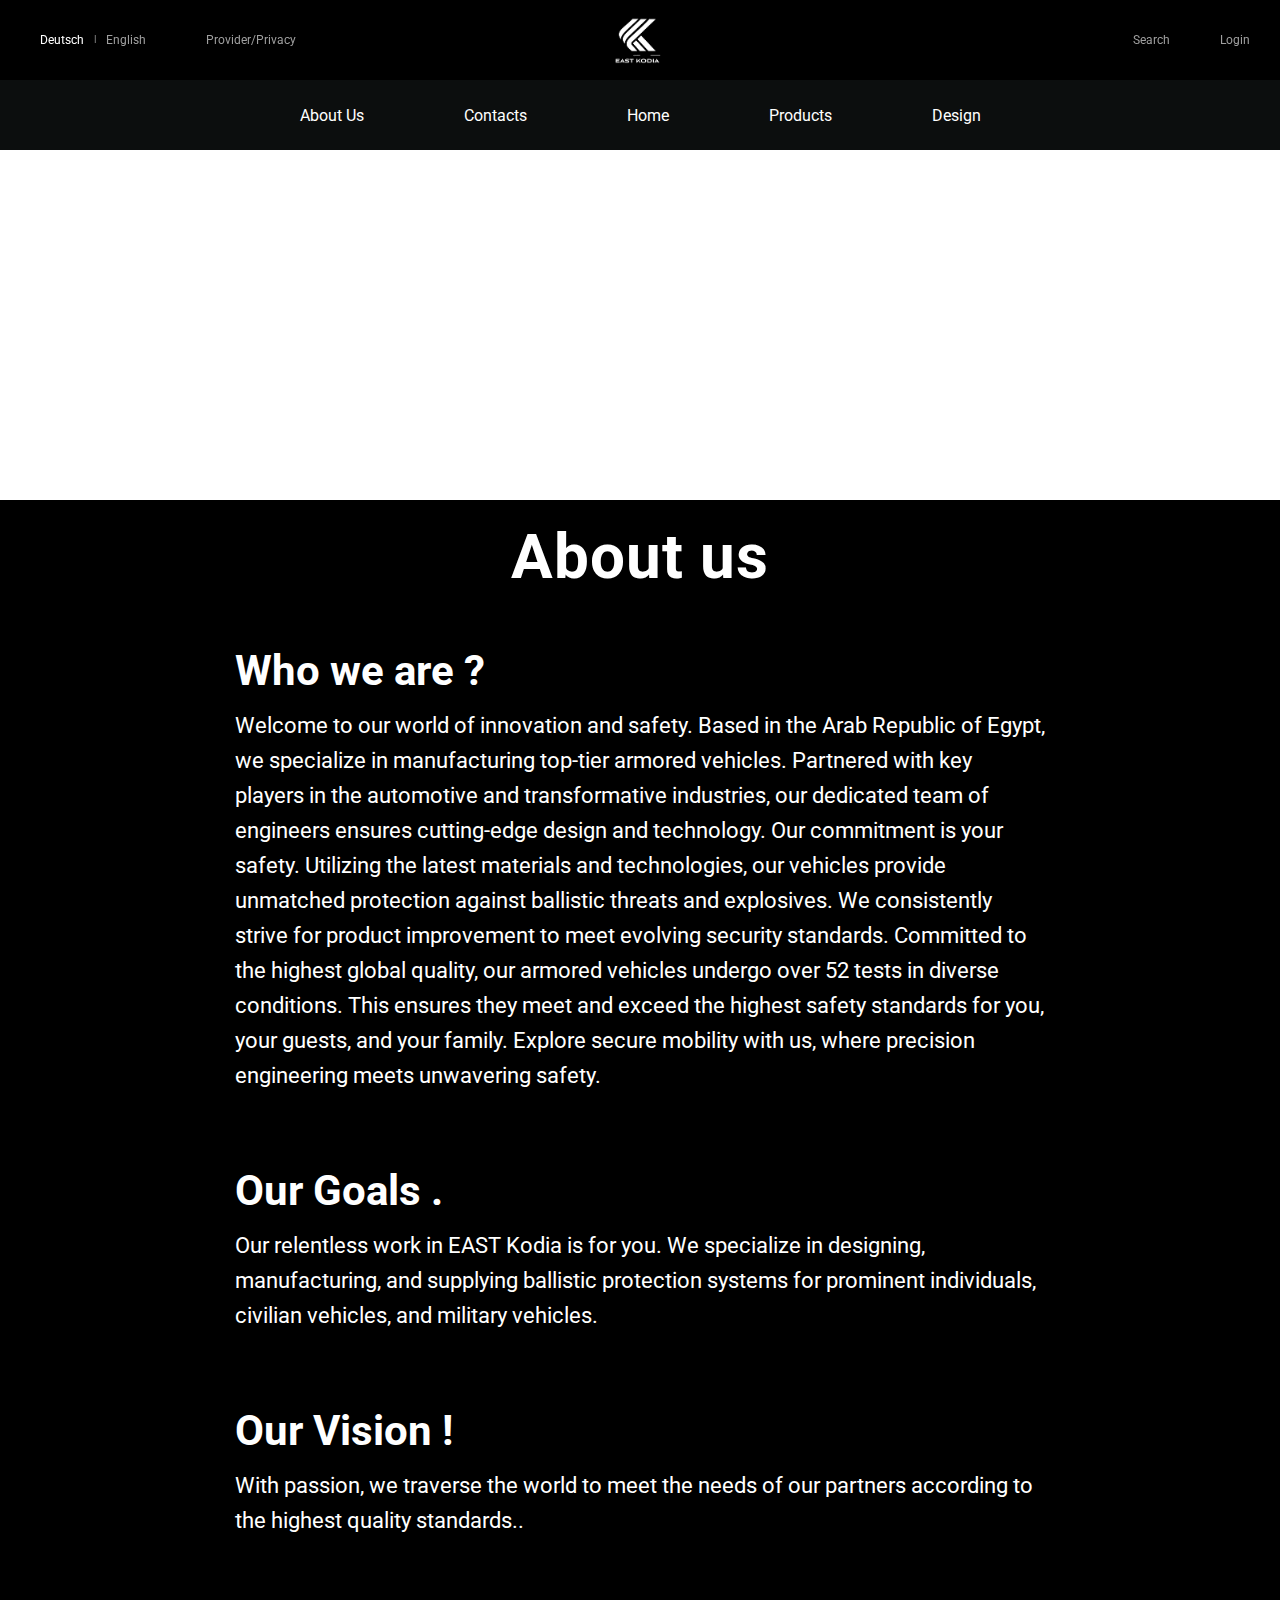
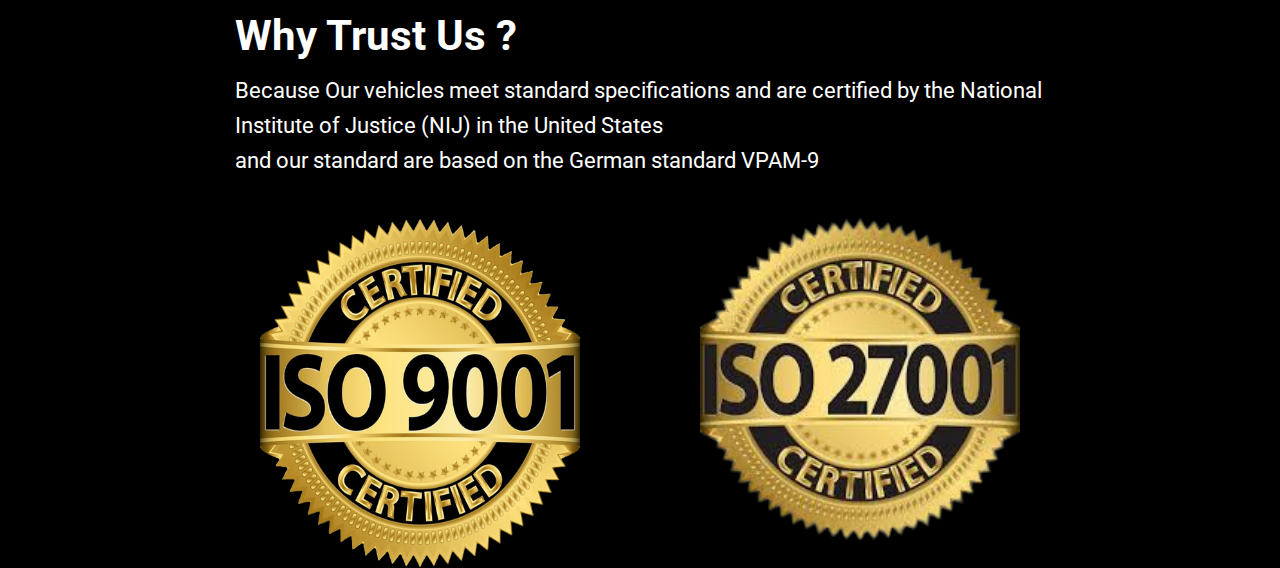
==== aboutus.html @ 2b7315d4 "first commit" ====
<!DOCTYPE html>
<html lang="en">

<head>
    <meta charset="UTF-8">
    <meta name="viewport" content="width=device-width, initial-scale=1.0">
    <link rel="stylesheet" href="style.css">
    <link rel="stylesheet" href="style2.css">
    <link rel="stylesheet" href="aboutus.css">
    <link rel="icon" href="./assets/alpha.png">
    <title>EAST KODIA | About us</title>
    <!-- fontawesome -->
    <link rel="stylesheet" href="https://cdnjs.cloudflare.com/ajax/libs/font-awesome/6.4.2/css/all.min.css"
        integrity="sha512-z3gLpd7yknf1YoNbCzqRKc4qyor8gaKU1qmn+CShxbuBusANI9QpRohGBreCFkKxLhei6S9CQXFEbbKuqLg0DA=="
        crossorigin="anonymous" referrerpolicy="no-referrer" />

</head>

<body>
    <!-- Start navbar -->
    <div class="layout-menu"></div>

    <nav>
        <!--S Main nav -->
        <div class="main-nav desktop-nav parallax-element container">
            <!-- Left -->
            <div class="main-nav-left">
                <div class="flex">
                    <span class="link-btn lang yes active " data-language="yes">Deutsch</span>
                    <span style="color:#9F9F9F;font-size:10px">|</span>
                    <span class="link-btn lang no " data-language="no">English</span>
                </div>
                <div class="link-btn">
                    Provider/Privacy
                </div>
            </div>


            <!-- Right  -->
            <div class="main-nav-right">
                <span class="link-btn">
                    Search
                </span>
                <span class="link-btn">
                    Login
                </span>
            </div>
        </div>
        <!--E Main nav -->

        <!-- small Nav -->
        <div>
            <div class="bottom-nav parallax-element">
                <!-- <a href="#">Art & Culture</a>
                 <a href="#">Sustainability</a>
                 <a href="index2.html">Design</a>
                 <a href="#">Innovation</a>
                 <a href="#">Exclusive</a>
                 <a href="#">Vehicles</a> -->
                <a href="./aboutus.html">About Us</a>
                <a href="#">Contacts</a>
                <a href="/index.html">Home</a>
                <a href="#">Products</a>
                <a href="index2.html">Design</a>
            </div>
        </div>
        <!-- small Nav -->


        <!-- S logo in middle  -->
        <div class="logo">
            <div class="main-nav-middle">
                <img src="./assets/alpha.png" alt="Logo" class="nav-image" />
            </div>
        </div>
        <!--E logo in middle  -->


        <!-- S Mobile Nav -->
        <div class="mobile-nav container parallax-element">
            <span class="mobile-nav-btn">Search</span>
            <span class="mobile-nav-btn menu">Menu</span>
        </div>
        <!-- E  Mobile Nav -->
    </nav>

    <!-- End navbar -->

    <!-- Start Section one -->
    <div class="aboutus-background">
        <div class="about-bg"></div>
        <p class="ourMessage">Your safety and your vehicles are our responsibility</p>
    </div>
    <section class="aboutusContainer">
        <div class="aboutus">
            <h1>About us </h1>

            <div>
                <div class="aboutus-info">

                    <div class="aboutus-text">
                        <h2>Who we are ? </h2>
                        <p>Welcome to our world of innovation and safety. Based in the Arab Republic of Egypt, we
                            specialize in manufacturing top-tier armored vehicles. Partnered with key players in the
                            automotive and transformative industries, our dedicated
                            team of engineers ensures cutting-edge design and technology. Our commitment is your safety.
                            Utilizing the latest materials and technologies, our vehicles provide unmatched protection
                            against ballistic threats and explosives.
                            We consistently strive for product improvement to meet evolving security standards.
                            Committed to the highest global quality, our armored vehicles undergo over 52 tests in
                            diverse conditions. This ensures they meet and exceed
                            the highest safety standards for you, your guests, and your family. Explore secure mobility
                            with us, where precision engineering meets unwavering safety.</p>
                    </div>
                    <div class="aboutus-text">
                        <h2>Our Goals . </h2>
                        <p> Our relentless work in EAST Kodia is for you. We specialize in designing, manufacturing, and
                            supplying ballistic protection systems for prominent individuals, civilian vehicles, and
                            military vehicles.</p>
                    </div>
                    <div class="aboutus-text">
                        <h2>Our Vision ! </h2>
                        <p>With passion, we traverse the world to meet the needs of our partners according to the
                            highest quality standards..</p>
                    </div>

                    <div class="aboutus-text">
                        <h2>Why Trust Us ? </h2>
                        <p>Because Our vehicles meet standard specifications and are certified by the National Institute
                            of Justice (NIJ) in the United States
                            <br /> and our standard are based on the German standard VPAM-9
                        </p>
                    </div>
                </div>




            </div>

            <div class="cert">
                <img src="./assets/iso9001-removebg-preview.png" />
                <img src="./assets/27-removebg-preview.png" />
            </div>

    </section>
    <!-- end Section one -->
    <script src="./script.js"></script>
</body>

</html>
---- style.css ----
@import url("https://fonts.googleapis.com/css2?family=Roboto:wght@300;400;500;700&display=swap");
@import url("https://fonts.googleapis.com/css2?family=Crimson+Pro:ital,wght@0,200;0,300;0,400;0,500;0,600;0,700;0,800;1,500;1,600;1,700;1,800&family=Playfair+Display:wght@400;500;600;700;800&display=swap");

:root {
  --gray: #9f9f9f;
  --main-color: white;
}

* {
  margin: 0;
  padding: 0;
  box-sizing: border-box;
  font-family: "Roboto", sans-serif;
}

ul,
li {
  list-style: none;
}

a {
  text-decoration: none;
  color: white;
}

body,
html {
  margin: 0;
  padding: 0;
  overflow-x: hidden;
}

body {
  overflow-x: hidden;
}

.container {
  padding: 30px;
}

.flex {
  display: flex;
}

/* Start navbar */
nav {
  position: fixed;
  top: 0;
  width: 100vw;
  height: 80px;
  background: black;
  z-index: 30;
}

.main-nav,
.mobile-nav {
  display: flex;
  width: 100%;
  height: 80px;
  justify-content: space-between;
  align-items: center;
  color: white;
}

@media (max-width: 1024px) {
  .desktop-nav {
    display: none;
  }
}

.main-nav-left {
  display: flex;
  align-items: center;
  flex: 1;
  gap: 50px;
}

.main-nav-right {
  display: flex;
  flex: 1;
  justify-content: end;
  gap: 50px;
}

.link-btn {
  display: block;
  color: var(--gray);
  font-size: 12px;
  cursor: pointer;
  z-index: 10;
}

.link-btn:hover {
  color: white;
  transition: all 0.8s;
}

.lang {
  margin: 0 10px;
}

.nav-image {
  width: 133px;
  margin-top: 5px;
  margin-right: 5px;
}

.logo {
  position: fixed;
  top: 0;
  text-align: center;
  margin: auto;
  width: 100%;
}

.parallax-element {
  width: 100%;
  position: fixed;
  top: 0;
  left: 0;
  transform: translateY(0);
  opacity: 1;
  transition: transform 0.7s ease, opacity 0.4s ease;
  z-index: 3;
}

/* bottom nav  */
.bottom-nav {
  display: flex;
  justify-content: center;
  align-items: center;
  /* gap: 50px; */
  margin-top: 80px;
  height: 70px;
  width: 100%;
  background: #0c0e0e;
  color: white;
  cursor: pointer;
  color: var(--gray);
}

.bottom-nav a {
  transition: transform 0.8s ease, opacity 0.4s ease;
  padding: 20px 50px;
  /* background: red; */
  transition: all 0.8s ease-in-out;
}

/* bottom nav  */

/* S Mobile nav */

.mobile-nav {
  display: none;
}

@media (max-width: 1024px) {
  .mobile-nav {
    display: flex;
  }

  .bottom-nav {
    display: none;
    flex-direction: column;
    top: 30%;
    background: none;
    transition: all 0.8s ease-in-out;
  }
}

.mobile-nav-btn {
  color: var(--gray);
  cursor: pointer;
}

/* layout */
.layout-menu {
  position: fixed;
  inset: 0;
  background-color: rgba(0, 0, 0, 0.8);
  box-shadow: 0 4px 6px rgba(0, 0, 0, 0.8);
  height: 0;
  transition: all 0.8s ease-in-out;
  z-index: 25;
}

@media (min-width: 1024px) {
  .layout-menu {
    display: none;
  }

  .bottom-nav {
    display: flex;
  }
}

/*E  Mobile nav */

/* End navbar */

/* Start Hero Section  */
.hero {
  position: relative;
  height: 100vh;
}

.hero-img {
  background-image: url("./assets/hero.avif");
  width: 100%;
  height: 100%;
  object-fit: cover;
  background-position: center;
  background-size: cover;
  background-repeat: no-repeat;
  transition: all 0.8s;
}

.section-2-img {
  background-image: url("./assets/section2.avif");
  width: 100%;
  height: 100%;
  object-fit: cover;
  background-position: center;
  background-size: cover;
  background-repeat: no-repeat;
}

@media (max-width: 768px) {
  .hero-img {
    background-image: url("./assets/mobile-hero.avif");
    background-repeat: no-repeat;
  }
}

.shadow {
  position: absolute;
  bottom: 0;
  background: linear-gradient(to top,
      rgba(0, 0, 0, 1) 0%,
      rgba(0, 0, 0, 0) 100%);

  /* Other styles for the element */
  width: 100%;
  height: 400px;
  z-index: 3;
}

.shadow-top {
  position: absolute;
  top: 0px;
  background: linear-gradient(to bottom, rgba(0, 0, 0, 1) 0%, rgba(0, 0, 0, 0) 100%);
  width: 100%;
  height: 400px;
  z-index: 3;
}

.hero .text {
  position: absolute;
  display: flex;
  flex-direction: column;
  gap: 20px;
  top: 40%;
  margin: 0 100px;
  z-index: 4;
  width: 60ch;
  color: white;
}

.hero h2 {
  font-family: "Playfair Display", serif;
  font-size: 36px;
  font-weight: 300;
}

.hero h2 span {
  font-family: "Playfair Display", serif;
}

.hero p {
  font-family: "Playfair Display", serif !important;
}

button {
  width: 150px;
  padding: 8px 8px;
  border-radius: 50px;
  cursor: pointer;
  border: none;
  outline: none;
  transition: all 0.4s;
}

button:hover {
  scale: 1.04;
}

@media (max-width: 767px) {
  .hero .text {
    text-align: center;
    margin: 0;
    width: 100%;
  }

  .hero .text h2 {
    font-size: 26px;
  }

  .hero .text p {
    font-size: 14px;
  }

  .hero button {
    margin: auto;
  }
}

/* Snap scroll */
/* E Snap scroll */
/* End Hero Section  */

/* Start Features Section */

.features {
  background-color: white;
  width: 80vw;
  min-height: 100vh;
  margin: auto;
}

.f-container {
  display: flex;
  width: 100%;
  margin: 150px 0;
}

.f-card {
  flex: 1;
  background-color: white;
  display: flex;
  flex-direction: column;
  gap: 15px;
  /* max-height: 600px; */
}

.f-card:hover {
  cursor: url(https://cdn-icons-png.flaticon.com/512/7193/7193153.png), auto;
}

.f-card p {
  font-size: 18px;
  transition-delay: 40ms;
}

.f-card h3 {
  font-size: 32px;
  font-weight: normal;
  font-family: "Playfair Display", serif;
  transition-delay: 30ms;
}

.features .f-card .img {
  background-position: bottom;
  background-size: cover;
  transition-delay: 20ms;
}

.features .f-card .img:hover {
  scale: 1.02;
  transition: all 0.65s ease;
}

.f-right {
  flex: 1;
  display: flex;
  flex-direction: column;
  margin-top: 350px;
}

.img-r-one {
  background-image: url("./assets/f-second.avif");
  width: 100%;
  aspect-ratio: 16 / 9;
}

.img-r-two {
  background-image: url("./assets/f-four.avif");
  width: 100%;
  aspect-ratio: 16 / 9;
}

.f-left {
  flex: 1;
  display: flex;
  flex-direction: column;
  gap: 150px;
}

.img-l-one {
  background-image: url("./assets/f-one.avif");
  width: 70%;
  aspect-ratio: 9/ 12;
}

.img-l-two {
  background-image: url("./assets/f-three.avif");
  width: 80%;
  aspect-ratio: 16 / 9;
}

.img-l-last {
  background-image: url("./assets/f-last.avif");
  width: 70%;
  aspect-ratio: 9/ 12;
}

.hidden {
  opacity: 0;
  transition: all 0.7s;
  filter: blur(1px);
}

.f-left .hidden {
  margin-left: -100%;
}

.f-left .show {
  margin-left: 0;
}

.f-right .hidden {
  margin-left: 100%;
}

.f-right .show {
  margin-left: 0;
}

.show {
  opacity: 1;
  filter: blur(0);
}

@media (max-width: 768px) {
  .f-container {
    flex-direction: column;
  }

  .f-right {
    margin: 150px 0;
    gap: 150px;
  }

  .f-left *,
  .f-right * {
    width: 100%;
  }
}

@media (prefers-reduced-motion) {
  .hidden {
    transition: none;
  }
}

/* End Features Section */

/*start  Grand section */
.grand {
  position: relative;
  height: 100vh;
  background-image: url("./assets/grand-section.avif");
  width: 100%;
  background-position: 45% 50%;
  background-repeat: no-repeat;
  background-size: cover;
}

.grand .text {
  position: absolute;
  display: flex;
  flex-direction: column;
  gap: 20px;
  top: 20%;
  margin: 0 50px;
  z-index: 4;
  width: 90ch;
  color: white;
}

.grand .text p {
  font-size: 18px;
}

.grand .text h2 {
  font-family: "Playfair Display", serif;
  font-size: 60px;
  font-weight: 300;
}

.grand button {
  font-size: 16px;
  width: 180px;
  padding: 15px;
  background-color: white;
}

@media (max-width: 767px) {
  .grand .text {
    width: 30ch;
    margin: 0 40px;
    top: 2%;
    gap: 0;

  }

  .grand .text h2 {
    font-size: 55px;
    font-weight: 500;
    margin-bottom: 30px;
  }

  .grand .text p {
    margin-top: 35px;
    font-size: 21px;


  }

  .grand button {
    height: 69px;
    font-weight: 400;
    width: 200px;
    font-size: 18px;
  }

}


/* end end section */







/* .animated-text * {
  opacity: 0;
}

.animated-text span:nth-child(1) {
  transition: all 0.2s;
  opacity: 1;
}

.animated-text span:nth-child(2) {
  transition: all 0.4s;
  opacity: 1;
}

.animated-textspan:nth-child(3) {
  transition: all 0.6s;
  opacity: 1;
}

.animated-text span:nth-child(4) {
  transition: all 0.8s;
  opacity: 1;
} */


/* show text */
.a,
.b,
.c,
.d,
.e,
.f {
  opacity: 0;
}

/*end show text */


/* social media section */

.socialMedia {
  text-align: center;
  margin: 0 10%;

}

.socialMedia h2 {
  margin-top: 100px;
  margin-bottom: 70px;
  font-family: "Playfair Display", serif;
  font-size: 44px;
  font-weight: 200;

}

.socialMedia .links ul {
  display: flex;
  flex-direction: row;
  flex-wrap: wrap;
  justify-content: space-around;
  margin-bottom: 100px;
  font-size: 34px;

}

.socialMedia .links ul li i {
  transition: all 0.4s;
}

.fa-facebook:hover {
  /* background: linear-gradient(to top, #0165E1, #17A9FD); */
  color: #0165E1;
}

.fa-twitter:hover {
  color: #1DA1F2;
}

.fa-instagram:hover {
  /* color: #f9ce34, #ee2a7b, #6228d7; */
  background: linear-gradient(to right, #f9ce34, #ee2a7b, #6228d7);
  border-radius: 15px;
  clip-path: polygon(-2% 7%, 100% 5%, 100% 93%, 2% 94%);
}

.fa-linkedin:hover {
  color: #0e76a8;
}

.fa-tiktok:hover {
  color: #010101;
  filter: drop-shadow(3px 2px 1px #EE1D52);
}

.fa-tiktok:hover::before {
  filter: drop-shadow(-3px -2px 1px #69C9D0);
}

.fa-youtube:hover {
  color: #FF0000;
}

/*end social media section */

/* start footer */
footer {
  background-color: black;
}

.footer-nav {
  padding-bottom: 20px;
}

.footer-image {
  width: 266px;
  margin: 20px auto;
  display: flex;
}

.ul-nav {
  position: relative;
  display: flex;
  justify-content: space-around;
  align-items: center;
  flex-wrap: wrap;
  gap: 0;
  height: 70px;
  width: 100%;
  padding: 25px 45px;

}

/* .ul-nav::after {
  content: "";
  position: absolute;
  width: calc(100% - 100px);
  height: 0.5px;
  background-color: var(--gray);
  top: 100%;
  left: auto;
} */

.ul-nav li a {
  color: var(--gray);

}

.ul-nav li a:hover {
  color: white;
  transition: all 0.8s;
}

.copy-right {
  color: var(--gray);
  display: flex;
  justify-content: center;
  padding: 20px;
}

.active {
  color: white;
}

@media (max-width: 768px) {
  .ul-nav {
    gap: 21px;
  }

  /* .ul-nav::after {
    top: 145%;
  } */
}

/* end footer */











/*  */
---- style2.css ----
.hero-img-index2 {
    /* background-image: url("./assets/bmw-i7.avif"); */
    background-image: url("./assets/mq5-original-aspect.avif");
    width: 100%;
    height: 100%;
    object-fit: cover;
    background-position: center;
    background-size: cover;
    background-repeat: no-repeat;
    transition: all 0.8s;
}

.section2-index2 {

    background-color: black;


}

.section2-index2 h2 {
    color: white;
    text-align: center;
    padding-top: 200px;
    font-size: 100px;

}

.hero-index2 {
    padding-top: 150px;
    background-color: black;

}



.component-1 {
    /* height: 100vh; */
    display: flex;
    flex-direction: row;
    flex-wrap: wrap;
    background-color: #dad6d6;
}

.content {
    flex: 1;
    /* margin: 20px auto; */
    max-width: 500px;
    padding: 30px;
}

.content h2 {
    font-size: 30px;
    margin-bottom: 8px;
    font-family: 'Times New Roman', Times, serif;

}

.content p {
    font-size: 16px;
    font-family: 'Times New Roman', Times, serif;
    line-height: 20px;

}

.component-1 .img {
    flex: 1;
    margin: auto;
    text-align: center;
    position: relative;

}

.component-1 .img img {
    width: 350px;
    position: absolute;
    top: -40px;
    top: -200px;
}

/*  */
---- aboutus.css ----
.aboutusContainer {
  width: 100%;
  /* height: 100vh; */
  background-color: black;
  padding: 0 200px;
}
.aboutus-background {
  position: relative;
}
.about-bg {
  width: 100vw;
  background-image: url("https://inkasarmored.com/wp-content/uploads/Websliders-2021-1.jpg?_t=1630356343");
  object-fit: cover;
  background-position: 50% 20%;
  height: 500px;
}
.ourMessage {
  position: absolute;
  top: 90%;
  left: 50%;
  transform: translate(-50%, -50%);
  text-align: center;
  font-size: 40px;
  color: white;
}
.aboutus {
  color: white;
}
.aboutus h1 {
  padding: 20px 35px;
  font-size: 62px;
  letter-spacing: 1px;
  text-align: center;
}
.aboutus-info {
  /* display: flex; */
}
.aboutus-text {
  padding: 20px 35px;
  line-height: 35px;
}
.aboutus-text h2 {
  font-size: 42px;
  padding: 20px 0;
}
.aboutus-text p {
  margin-bottom: 20px;
  font-size: 22px;
}
.aboutus-info img {
  width: 880px;
}
.cert {
  display: flex;
  justify-content: space-around;
}
.cert * {
  width: 320px;
}
@media (max-width: 920px) {
  .aboutusContainer {
    padding: 0;
  }
  .cert * {
    width: 220px;
  }
  .ourMessage {
    font-size: 30px;
    width: 100%;
  }
  .aboutus h1 {
    font-size: 42px;
  }
  .aboutus-text h2 {
    font-size: 32px;
  }
  .aboutus-text p {
    font-size: 18px;
  }
}
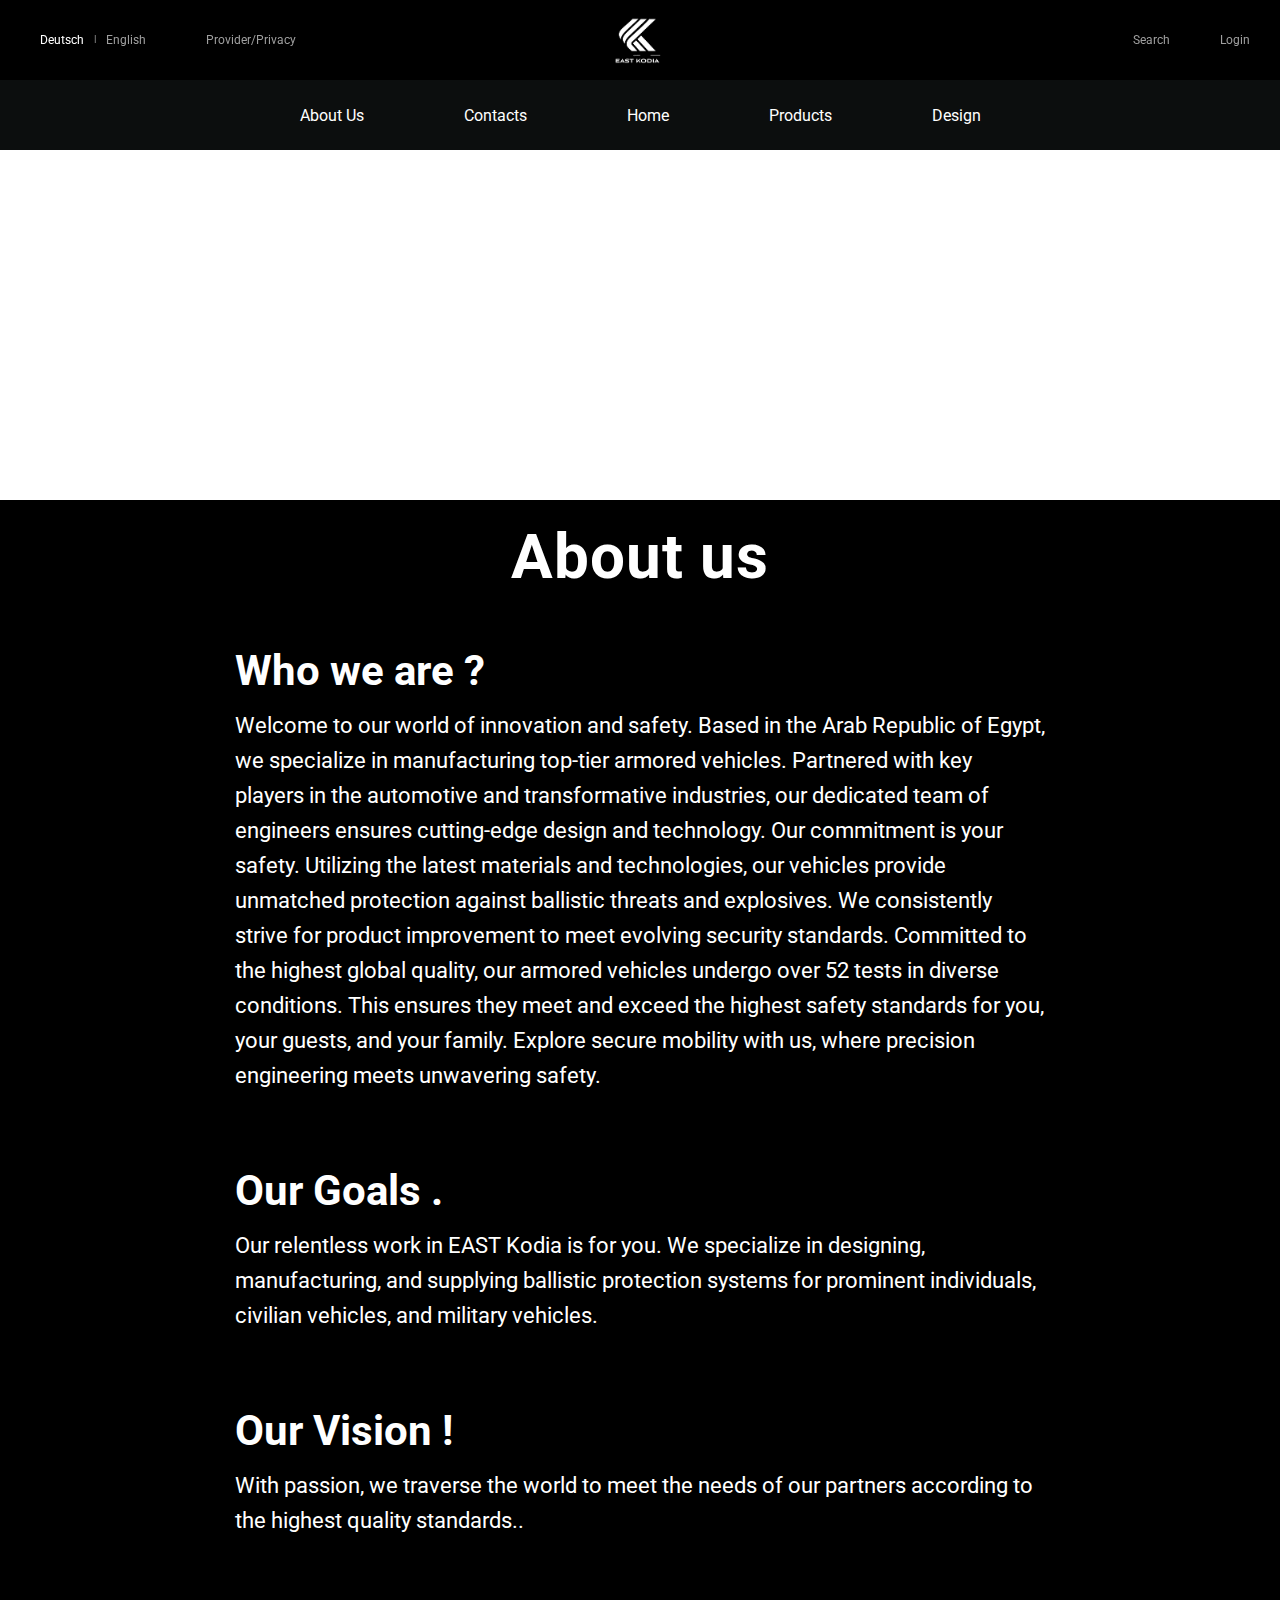
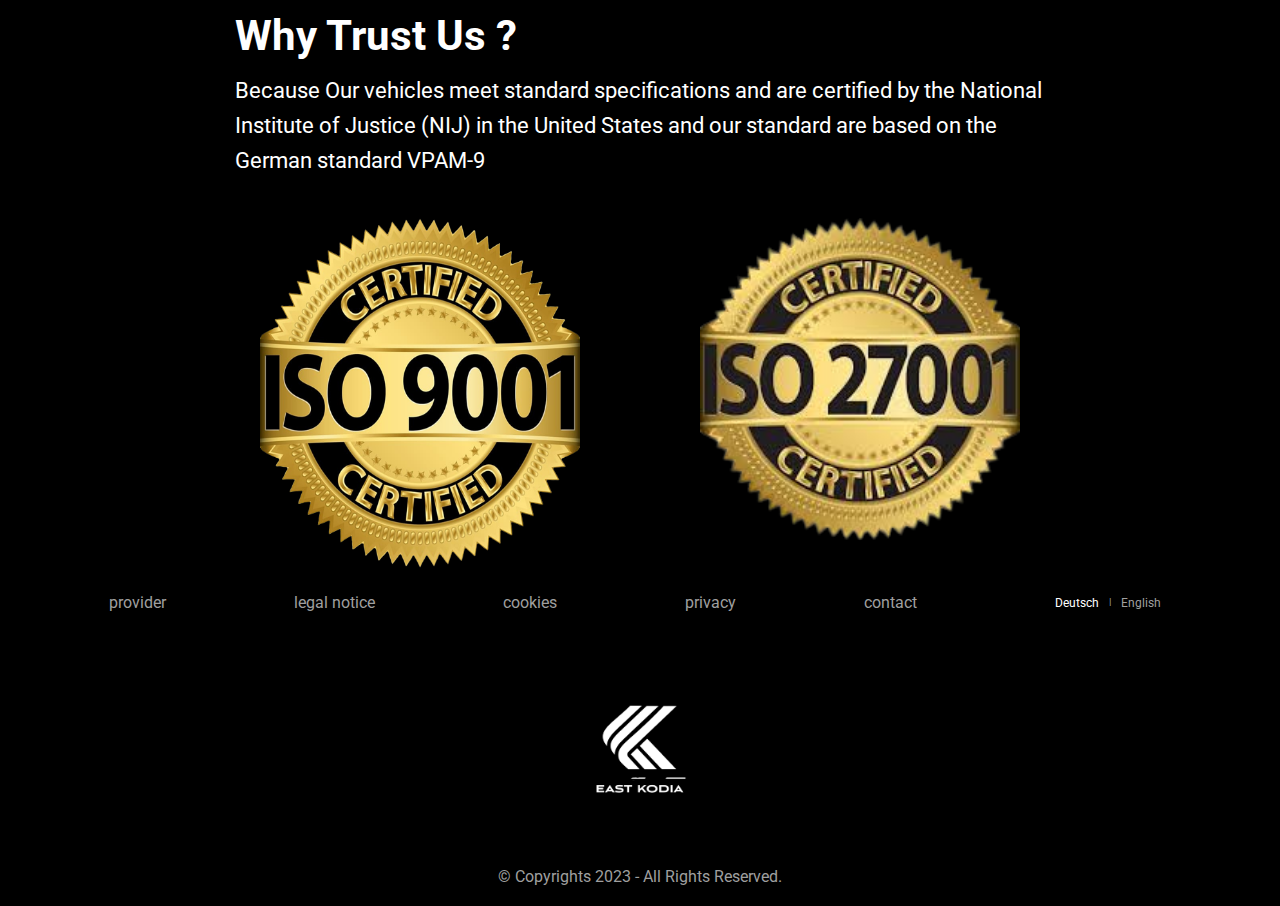
==== commit 5b0bca7e: "about page and contact page" ====
--- a/aboutus.html
+++ b/aboutus.html
@@ -58,7 +58,7 @@
                  <a href="#">Exclusive</a>
                  <a href="#">Vehicles</a> -->
                 <a href="./aboutus.html">About Us</a>
-                <a href="#">Contacts</a>
+                <a href="./contacts.html">Contacts</a>
                 <a href="/index.html">Home</a>
                 <a href="#">Products</a>
                 <a href="index2.html">Design</a>
@@ -69,9 +69,10 @@
 
         <!-- S logo in middle  -->
         <div class="logo">
-            <div class="main-nav-middle">
+
+            <a href="./index.html" class="main-nav-middle">
                 <img src="./assets/alpha.png" alt="Logo" class="nav-image" />
-            </div>
+            </a>
         </div>
         <!--E logo in middle  -->
 
@@ -127,8 +128,8 @@
                     <div class="aboutus-text">
                         <h2>Why Trust Us ? </h2>
                         <p>Because Our vehicles meet standard specifications and are certified by the National Institute
-                            of Justice (NIJ) in the United States
-                            <br /> and our standard are based on the German standard VPAM-9
+                            of Justice (NIJ) in the United States and our standard are based on the German standard
+                            VPAM-9
                         </p>
                     </div>
                 </div>
@@ -144,6 +145,41 @@
             </div>
 
     </section>
+    <!-- start footer -->
+    <footer>
+        <div class="footer-nav">
+            <ul class="ul-nav">
+                <li><a href="#">provider</a></li>
+                <li><a href="#">legal notice</a></li>
+                <li><a href="#">cookies</a></a>
+                </li>
+                <li><a href="#">privacy</a></li>
+                <li><a href="#">contact</a></li>
+                <div class="lang-list">
+                    <li>
+                        <a href="">
+                            <!-- <div class="flex">
+                            <span class="link-btn lang lang-holder yes active" data-display="show">Deutsch</span>
+                            <span style="color:#9F9F9F;font-size:10px">|</span>
+                            <span class="link-btn lang lang-holder no active" data-display="hide">English</span>
+                        </div> -->
+                            <div class="flex">
+                                <span class="link-btn lang yes active " data-language="yes">Deutsch</span>
+                                <span style="color:#9F9F9F;font-size:10px">|</span>
+                                <span class="link-btn lang no " data-language="no">English</span>
+                            </div>
+                        </a>
+                    </li>
+                </div>
+            </ul>
+        </div>
+        <img src="./assets/alpha.png" alt="Logo" class="footer-image" />
+        <p class="copy-right">&copy; Copyrights 2023 - All Rights Reserved.</p>
+    </footer>
+
+
+
+    <!-- end footer -->
     <!-- end Section one -->
     <script src="./script.js"></script>
 </body>
--- a/style.css
+++ b/style.css
@@ -111,6 +111,7 @@
   text-align: center;
   margin: auto;
   width: 100%;
+  z-index: 100;
 }
 
 .parallax-element {
@@ -235,9 +236,11 @@
 .shadow {
   position: absolute;
   bottom: 0;
-  background: linear-gradient(to top,
-      rgba(0, 0, 0, 1) 0%,
-      rgba(0, 0, 0, 0) 100%);
+  background: linear-gradient(
+    to top,
+    rgba(0, 0, 0, 1) 0%,
+    rgba(0, 0, 0, 0) 100%
+  );
 
   /* Other styles for the element */
   width: 100%;
@@ -248,7 +251,11 @@
 .shadow-top {
   position: absolute;
   top: 0px;
-  background: linear-gradient(to bottom, rgba(0, 0, 0, 1) 0%, rgba(0, 0, 0, 0) 100%);
+  background: linear-gradient(
+    to bottom,
+    rgba(0, 0, 0, 1) 0%,
+    rgba(0, 0, 0, 0) 100%
+  );
   width: 100%;
   height: 400px;
   z-index: 3;
@@ -510,7 +517,6 @@
     margin: 0 40px;
     top: 2%;
     gap: 0;
-
   }
 
   .grand .text h2 {
@@ -522,8 +528,6 @@
   .grand .text p {
     margin-top: 35px;
     font-size: 21px;
-
-
   }
 
   .grand button {
@@ -532,17 +536,9 @@
     width: 200px;
     font-size: 18px;
   }
-
-}
-
+}
 
 /* end end section */
-
-
-
-
-
-
 
 /* .animated-text * {
   opacity: 0;
@@ -567,7 +563,6 @@
   transition: all 0.8s;
   opacity: 1;
 } */
-
 
 /* show text */
 .a,
@@ -581,13 +576,11 @@
 
 /*end show text */
 
-
 /* social media section */
 
 .socialMedia {
   text-align: center;
   margin: 0 10%;
-
 }
 
 .socialMedia h2 {
@@ -596,7 +589,6 @@
   font-family: "Playfair Display", serif;
   font-size: 44px;
   font-weight: 200;
-
 }
 
 .socialMedia .links ul {
@@ -606,7 +598,6 @@
   justify-content: space-around;
   margin-bottom: 100px;
   font-size: 34px;
-
 }
 
 .socialMedia .links ul li i {
@@ -615,11 +606,11 @@
 
 .fa-facebook:hover {
   /* background: linear-gradient(to top, #0165E1, #17A9FD); */
-  color: #0165E1;
+  color: #0165e1;
 }
 
 .fa-twitter:hover {
-  color: #1DA1F2;
+  color: #1da1f2;
 }
 
 .fa-instagram:hover {
@@ -635,15 +626,15 @@
 
 .fa-tiktok:hover {
   color: #010101;
-  filter: drop-shadow(3px 2px 1px #EE1D52);
+  filter: drop-shadow(3px 2px 1px #ee1d52);
 }
 
 .fa-tiktok:hover::before {
-  filter: drop-shadow(-3px -2px 1px #69C9D0);
+  filter: drop-shadow(-3px -2px 1px #69c9d0);
 }
 
 .fa-youtube:hover {
-  color: #FF0000;
+  color: #ff0000;
 }
 
 /*end social media section */
@@ -673,7 +664,6 @@
   height: 70px;
   width: 100%;
   padding: 25px 45px;
-
 }
 
 /* .ul-nav::after {
@@ -688,7 +678,6 @@
 
 .ul-nav li a {
   color: var(--gray);
-
 }
 
 .ul-nav li a:hover {
@@ -719,14 +708,4 @@
 
 /* end footer */
 
-
-
-
-
-
-
-
-
-
-
-/*  */+/*  */
